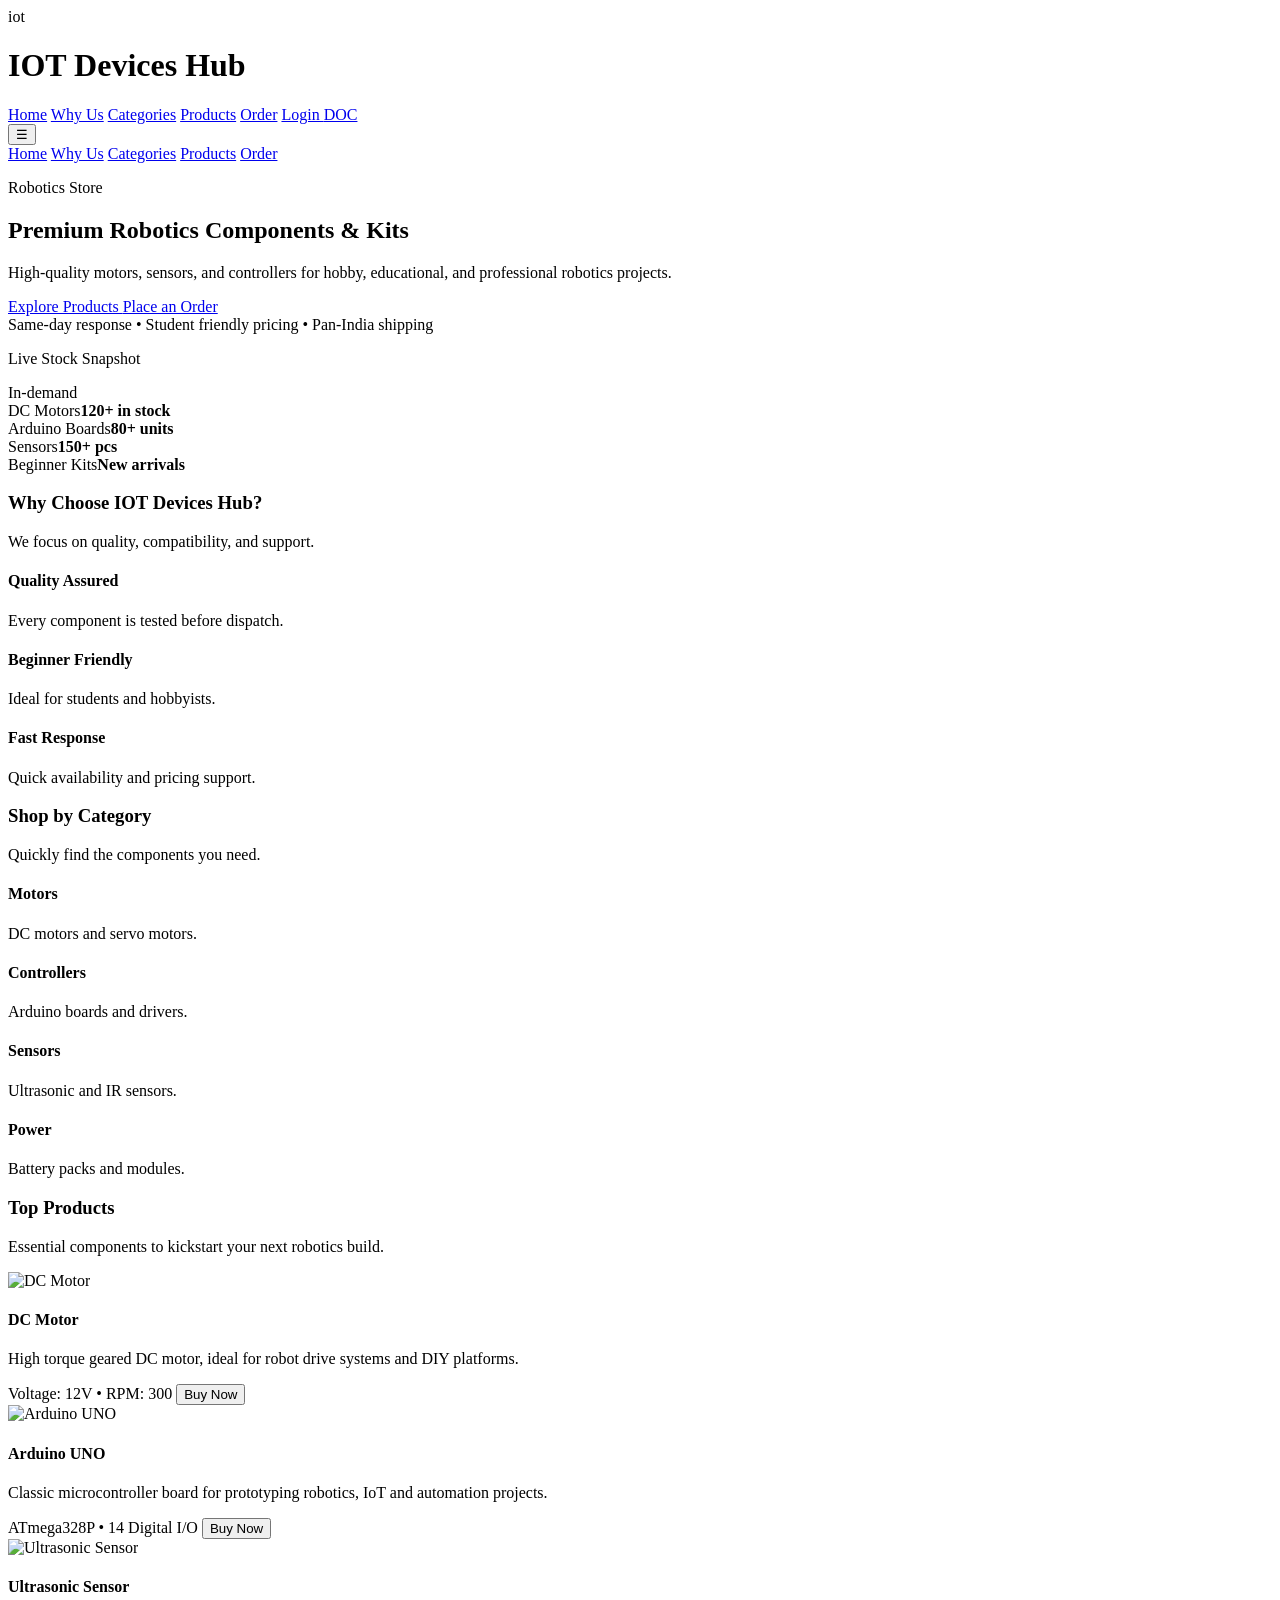
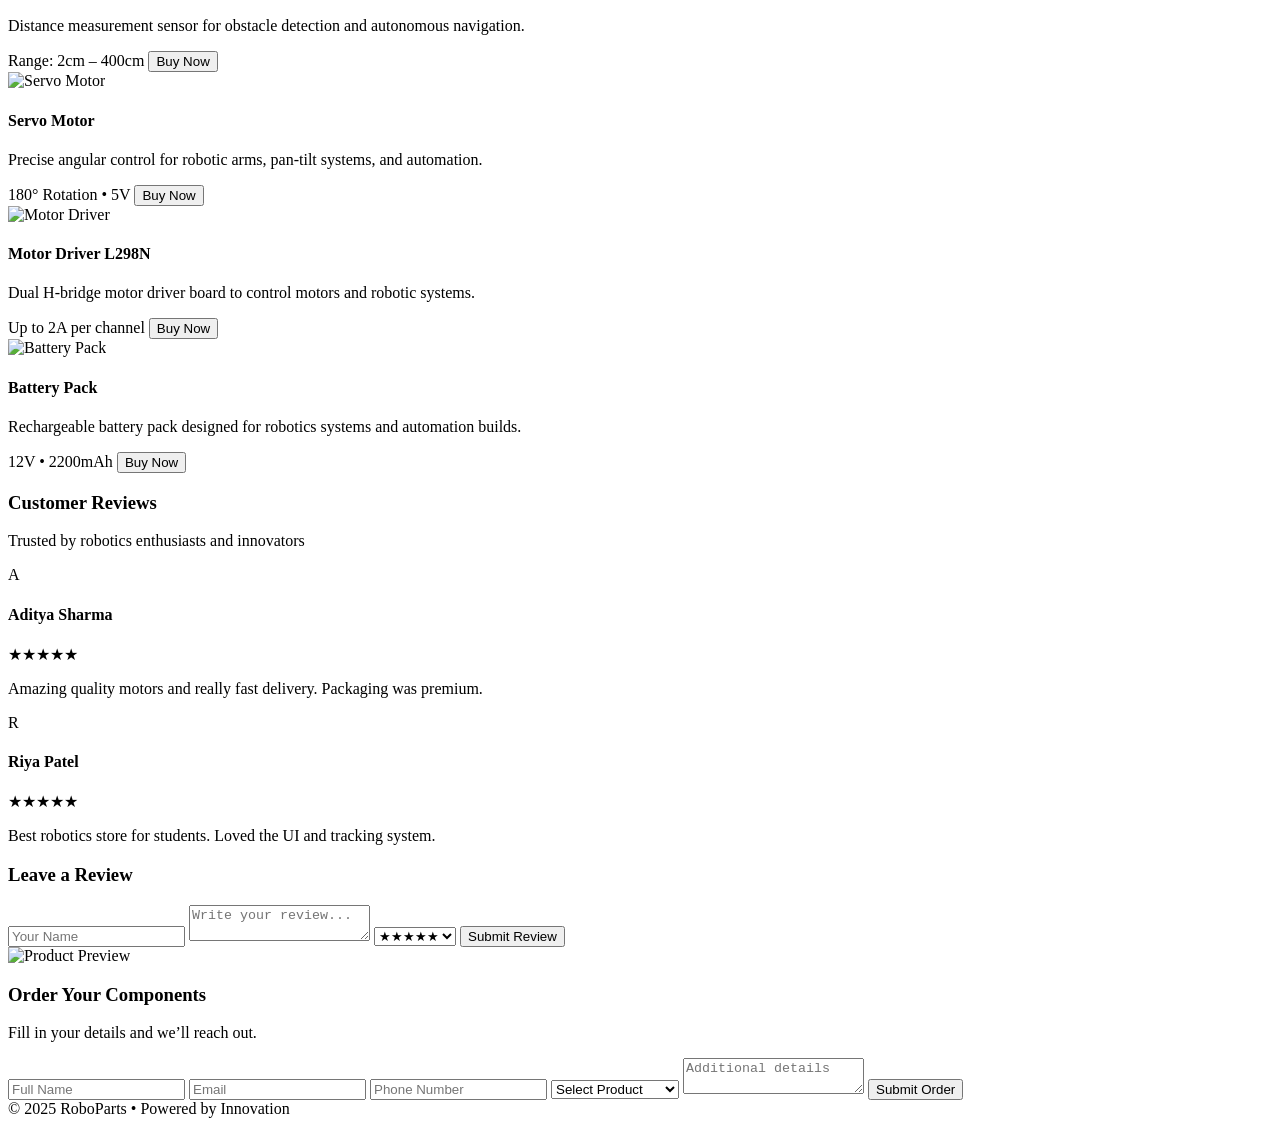
==== index.html @ 9e89e851 ""fixed index file name"" ====
<!DOCTYPE html>
<html lang="en">
<head>
  <meta charset="UTF-8">
  <meta name="viewport" content="width=device-width, initial-scale=1.0">
  <title>IOT Devices Hub</title>
  <link rel="stylesheet" href="style.css">
</head>
<body>

  <div class="bg-grid"></div>

  <div class="orbs">
    <div class="orb orb-1"></div>
    <div class="orb orb-2"></div>
    <div class="orb orb-3"></div>
  </div>

  <!-- Navbar -->
  <header class="navbar">
    <div class="container nav-wrapper">

      <div class="logo-box">
        <div class="logo-icon">iot</div>
        <h1>IOT Devices Hub</h1>
      </div>

      <nav class="desktop-nav">
        <a href="#">Home</a>
        <a href="#why-us">Why Us</a>
        <a href="#categories">Categories</a>
        <a href="#products">Products</a>
        <a href="#contact-form">Order</a>
        <a href="login.html" class="login-nav-btn">
  Login
</a>
<a href="blog.html" class="login-nav-btn">
  DOC
</a>
      </nav>

      <button id="menu-btn" class="menu-btn">☰</button>
    </div>

    <nav id="mobile-menu" class="mobile-nav hidden">
      <a href="#">Home</a>
      <a href="#why-us">Why Us</a>
      <a href="#categories">Categories</a>
      <a href="#products">Products</a>
      <a href="#contact-form">Order</a>
    </nav>
  </header>

  <!-- Hero -->
  <section class="hero">
    <div class="hero-overlay"></div>

    <div class="container hero-wrapper">

      <div class="hero-content">

        <p class="hero-tag hero-stagger">
          Robotics Store
        </p>

        <h2 class="hero-title hero-stagger">
          Premium Robotics
          <span>Components & Kits</span>
        </h2>

        <p class="hero-description hero-stagger">
          High-quality motors, sensors, and controllers for hobby, educational, and professional robotics projects.
        </p>

        <div class="hero-buttons hero-stagger">
          <a href="#products" class="primary-btn btn-glow">
            Explore Products
          </a>

          <a href="#contact-form" class="secondary-btn">
            Place an Order
          </a>
        </div>

        <div class="hero-pill hero-stagger">
          <span class="pulse"></span>
          Same-day response • Student friendly pricing • Pan-India shipping
        </div>
      </div>

      <div class="hero-card card-3d hero-stagger">

        <div class="hero-card-top">
          <p>Live Stock Snapshot</p>
          <span>In-demand</span>
        </div>

        <div class="stock-list">
          <div><span>DC Motors</span><strong>120+ in stock</strong></div>
          <div><span>Arduino Boards</span><strong>80+ units</strong></div>
          <div><span>Sensors</span><strong>150+ pcs</strong></div>
          <div><span>Beginner Kits</span><strong>New arrivals</strong></div>
        </div>

      </div>

    </div>
  </section>

  <!-- Why Us -->
  <section id="why-us" class="section container">

    <div class="section-heading reveal">
      <h3>Why Choose IOT Devices Hub?</h3>
      <p>
        We focus on quality, compatibility, and support.
      </p>
    </div>

    <div class="grid-3">

      <div class="info-card card-3d reveal">
        <h4>Quality Assured</h4>
        <p>
          Every component is tested before dispatch.
        </p>
      </div>

      <div class="info-card card-3d reveal">
        <h4>Beginner Friendly</h4>
        <p>
          Ideal for students and hobbyists.
        </p>
      </div>

      <div class="info-card card-3d reveal">
        <h4>Fast Response</h4>
        <p>
          Quick availability and pricing support.
        </p>
      </div>

    </div>
  </section>

  <!-- Categories -->
  <section id="categories" class="section dark-section">

    <div class="container">

      <div class="section-heading reveal">
        <h3>Shop by Category</h3>
        <p>Quickly find the components you need.</p>
      </div>

      <div class="grid-4">

        <div class="category-card card-3d reveal">
          <h4>Motors</h4>
          <p>DC motors and servo motors.</p>
        </div>

        <div class="category-card card-3d reveal">
          <h4>Controllers</h4>
          <p>Arduino boards and drivers.</p>
        </div>

        <div class="category-card card-3d reveal">
          <h4>Sensors</h4>
          <p>Ultrasonic and IR sensors.</p>
        </div>

        <div class="category-card card-3d reveal">
          <h4>Power</h4>
          <p>Battery packs and modules.</p>
        </div>

      </div>
    </div>
  </section>

  <!-- Products -->
  <section id="products" class="products-section">

  <div class="container">

    <div class="section-heading reveal">

      <h3>
        Top Products
      </h3>

      <p>
        Essential components to kickstart your next robotics build.
      </p>

    </div>

    <div class="products-grid">

      <!-- PRODUCT -->
      <div class="product-card card-3d reveal delay-1">

        <img
          src="resources/dc.png"
          alt="DC Motor"
        >

        <div class="product-content">

          <h4>DC Motor</h4>

          <p>
            High torque geared DC motor,
            ideal for robot drive systems
            and DIY platforms.
          </p>

          <span>
            Voltage: 12V • RPM: 300
          </span>

          <a href="order.html?product=dc-motor">

            <button class="buy-btn btn-glow">
              Buy Now
            </button>

          </a>

        </div>

      </div>

      <!-- PRODUCT -->
      <div class="product-card card-3d reveal delay-2">

        <img
          src="resources/arduino.png"
          alt="Arduino UNO"
        >

        <div class="product-content">

          <h4>Arduino UNO</h4>

          <p>
            Classic microcontroller board
            for prototyping robotics,
            IoT and automation projects.
          </p>

          <span>
            ATmega328P • 14 Digital I/O
          </span>

          <a href="order.html?product=arduino-uno">

            <button class="buy-btn btn-glow">
              Buy Now
            </button>

          </a>

        </div>

      </div>

      <!-- PRODUCT -->
      <div class="product-card card-3d reveal delay-3">

        <img
          src="resources/us.png"
          alt="Ultrasonic Sensor"
        >

        <div class="product-content">

          <h4>Ultrasonic Sensor</h4>

          <p>
            Distance measurement sensor
            for obstacle detection and
            autonomous navigation.
          </p>

          <span>
            Range: 2cm – 400cm
          </span>

          <a href="order.html?product=ultrasonic-sensor">

            <button class="buy-btn btn-glow">
              Buy Now
            </button>

          </a>

        </div>

      </div>

      <!-- PRODUCT -->
      <div class="product-card card-3d reveal delay-1">

        <img
          src="resources/servo.jpg"
          alt="Servo Motor"
        >

        <div class="product-content">

          <h4>Servo Motor</h4>

          <p>
            Precise angular control for
            robotic arms, pan-tilt systems,
            and automation.
          </p>

          <span>
            180° Rotation • 5V
          </span>

          <a href="order.html?product=servo-motor">

            <button class="buy-btn btn-glow">
              Buy Now
            </button>

          </a>

        </div>

      </div>

      <!-- PRODUCT -->
      <div class="product-card card-3d reveal delay-2">

        <img
          src="resources/md.jpg"
          alt="Motor Driver"
        >

        <div class="product-content">

          <h4>Motor Driver L298N</h4>

          <p>
            Dual H-bridge motor driver
            board to control motors and
            robotic systems.
          </p>

          <span>
            Up to 2A per channel
          </span>

          <a href="order.html?product=motor-driver-l298n">

            <button class="buy-btn btn-glow">
              Buy Now
            </button>

          </a>

        </div>

      </div>

      <!-- PRODUCT -->
      <div class="product-card card-3d reveal delay-3">

        <img
          src="resources/bp.png"
          alt="Battery Pack"
        >

        <div class="product-content">

          <h4>Battery Pack</h4>

          <p>
            Rechargeable battery pack
            designed for robotics systems
            and automation builds.
          </p>

          <span>
            12V • 2200mAh
          </span>

          <a href="order.html?product=battery-pack">

            <button class="buy-btn btn-glow">
              Buy Now
            </button>

          </a>

        </div>

      </div>

    </div>

  </div>

</section>

    </div>
  </section>
  <!-- ========================= -->
<!-- REVIEWS SECTION -->
<!-- ========================= -->

<section class="reviews-section">

  <div class="container">

    <div class="section-heading reveal">

      <h3>
        Customer Reviews
      </h3>

      <p>
        Trusted by robotics enthusiasts and innovators
      </p>

    </div>

    <!-- REVIEW GRID -->
    <div class="review-grid" id="reviewGrid">

      <!-- REVIEW -->
      <div class="review-card card-3d">

        <div class="review-top">

          <div class="review-avatar">
            A
          </div>

          <div>

            <h4>Aditya Sharma</h4>

            <div class="stars">
              ★★★★★
            </div>

          </div>

        </div>

        <p>
          Amazing quality motors and really fast delivery.
          Packaging was premium.
        </p>

      </div>

      <!-- REVIEW -->
      <div class="review-card card-3d">

        <div class="review-top">

          <div class="review-avatar">
            R
          </div>

          <div>

            <h4>Riya Patel</h4>

            <div class="stars">
              ★★★★★
            </div>

          </div>

        </div>

        <p>
          Best robotics store for students.
          Loved the UI and tracking system.
        </p>

      </div>

    </div>

    <!-- REVIEW FORM -->
    <div class="review-form-box card-3d">

      <h3>
        Leave a Review
      </h3>

      <form id="reviewForm">

        <input
          type="text"
          id="reviewName"
          placeholder="Your Name"
          required
        >

        <textarea
          id="reviewText"
          placeholder="Write your review..."
          required
        ></textarea>

        <select id="reviewRating">

          <option value="★★★★★">
            ★★★★★
          </option>

          <option value="★★★★☆">
            ★★★★☆
          </option>

          <option value="★★★☆☆">
            ★★★☆☆
          </option>

        </select>

        <button type="submit" class="submit-review-btn">
          Submit Review
        </button>

      </form>

    </div>

  </div>

</section>

  <!-- Contact -->
  <section id="contact-form" class="section dark-section">

    <div class="container form-grid">

      <div class="preview-box">

  <img
    id="productPreview"
    src="resources/default.png"
    alt="Product Preview"
  >

</div>

      <div class="form-box reveal">

        <h3>Order Your Components</h3>

        <p>
          Fill in your details and we’ll reach out.
        </p>

       <form id="orderForm">

  <input
    type="text"
    placeholder="Full Name"
    required
  >

  <input
    type="email"
    placeholder="Email"
    required
  >

  <input
    type="tel"
    placeholder="Phone Number"
    required
  >

  <!-- PRODUCT SELECT -->
  <select id="productSelect" required>

    <option value="">
      Select Product
    </option>

    <option value="dc">
      DC Motor
    </option>

    <option value="arduino">
      Arduino UNO
    </option>

    <option value="ultrasonic">
      Ultrasonic Sensor
    </option>

    <option value="servo">
      Servo Motor
    </option>

    <option value="driver">
      Motor Driver
    </option>

    <option value="battery">
      Battery Pack
    </option>

  </select>

  <textarea
    placeholder="Additional details"
  ></textarea>

  <button
    type="submit"
    class="submit-btn btn-glow"
  >
    Submit Order
  </button>

</form>

      </div>

    </div>
  </section>

  <!-- Footer -->
  <footer class="footer">
    © 2025 RoboParts • Powered by Innovation
  </footer>


<script>

/* ========================= */
/* MOBILE MENU */
/* ========================= */

const menuBtn =
document.getElementById('menu-btn');

const mobileMenu =
document.getElementById('mobile-menu');

if(menuBtn && mobileMenu){

  menuBtn.addEventListener('click', () => {

    mobileMenu.classList.toggle('hidden');

  });

}

/* ========================= */
/* SCROLL REVEAL ANIMATION */
/* ========================= */

const reveals =
document.querySelectorAll('.reveal');

const observer =
new IntersectionObserver((entries) => {

  entries.forEach((entry) => {

    if(entry.isIntersecting){

      entry.target.classList.add('show');

    }

  });

}, {
  threshold:0.15
});

reveals.forEach((el) => {

  observer.observe(el);

});

/* ========================= */
/* PRODUCT IMAGE PREVIEW */
/* ========================= */

const productSelect =
document.getElementById('productSelect');

const productPreview =
document.getElementById('productPreview');

/* PRODUCT IMAGE MAP */

const productImages = {

  dc: "resources/dc.png",

  arduino: "resources/arduino.png",

  ultrasonic: "resources/us.png",

  servo: "resources/servo.jpg",

  driver: "resources/md.jpg",

  battery: "resources/bp.png"

};

/* CHANGE IMAGE ON SELECT */

if(productSelect && productPreview){

  productSelect.addEventListener('change', () => {

    const selectedProduct =
    productSelect.value;

    if(productImages[selectedProduct]){

      productPreview.src =
      productImages[selectedProduct];

    }
    else{

      productPreview.src =
      "resources/default.png";

    }

  });

}

/* ========================= */
/* ORDER FORM */
/* ========================= */



const orderForm =
document.getElementById('orderForm');

orderForm.addEventListener('submit',

async (e) => {

  e.preventDefault();

  const inputs =
  orderForm.querySelectorAll('input');

  const select =
  orderForm.querySelector('select');

  const textarea =
  orderForm.querySelector('textarea');

  const orderData = {

    name:inputs[0].value,

    email:inputs[1].value,

    phone:inputs[2].value,

    product:select.value,

    details:textarea.value

  };

  console.log(orderData);

  try{

    const response =
    await fetch(

      'http://localhost:5000/api/orders',

      {

        method:'POST',

        headers:{
          'Content-Type':'application/json'
        },

        body:JSON.stringify(orderData)

      }

    );

    const data =
    await response.json();

    console.log(data);

    if(data.success){

      alert(
        'Order Submitted Successfully!'
      );

      orderForm.reset();

    }
    else{

      alert(data.message);

    }

  }
  catch(error){

    console.log(error);

    alert('Server Error');

  }

});


</script>
</body>
</html>
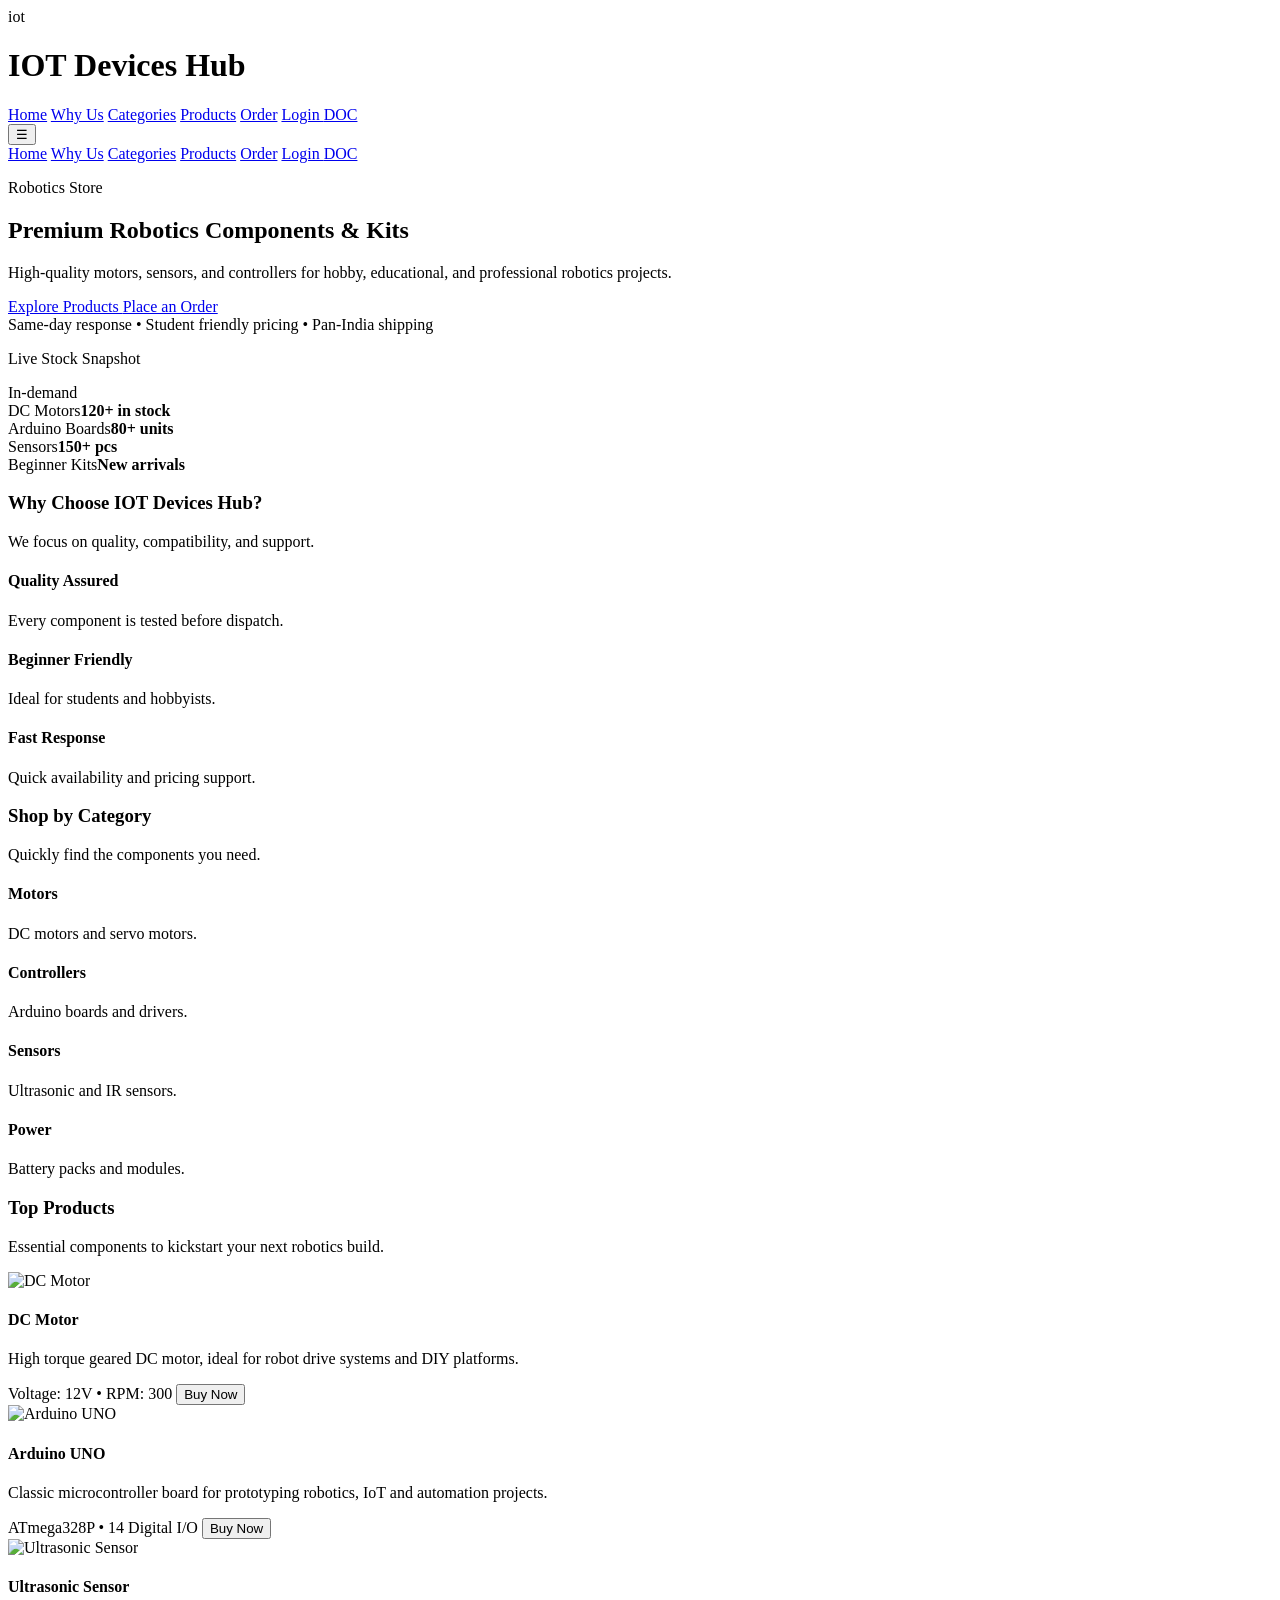
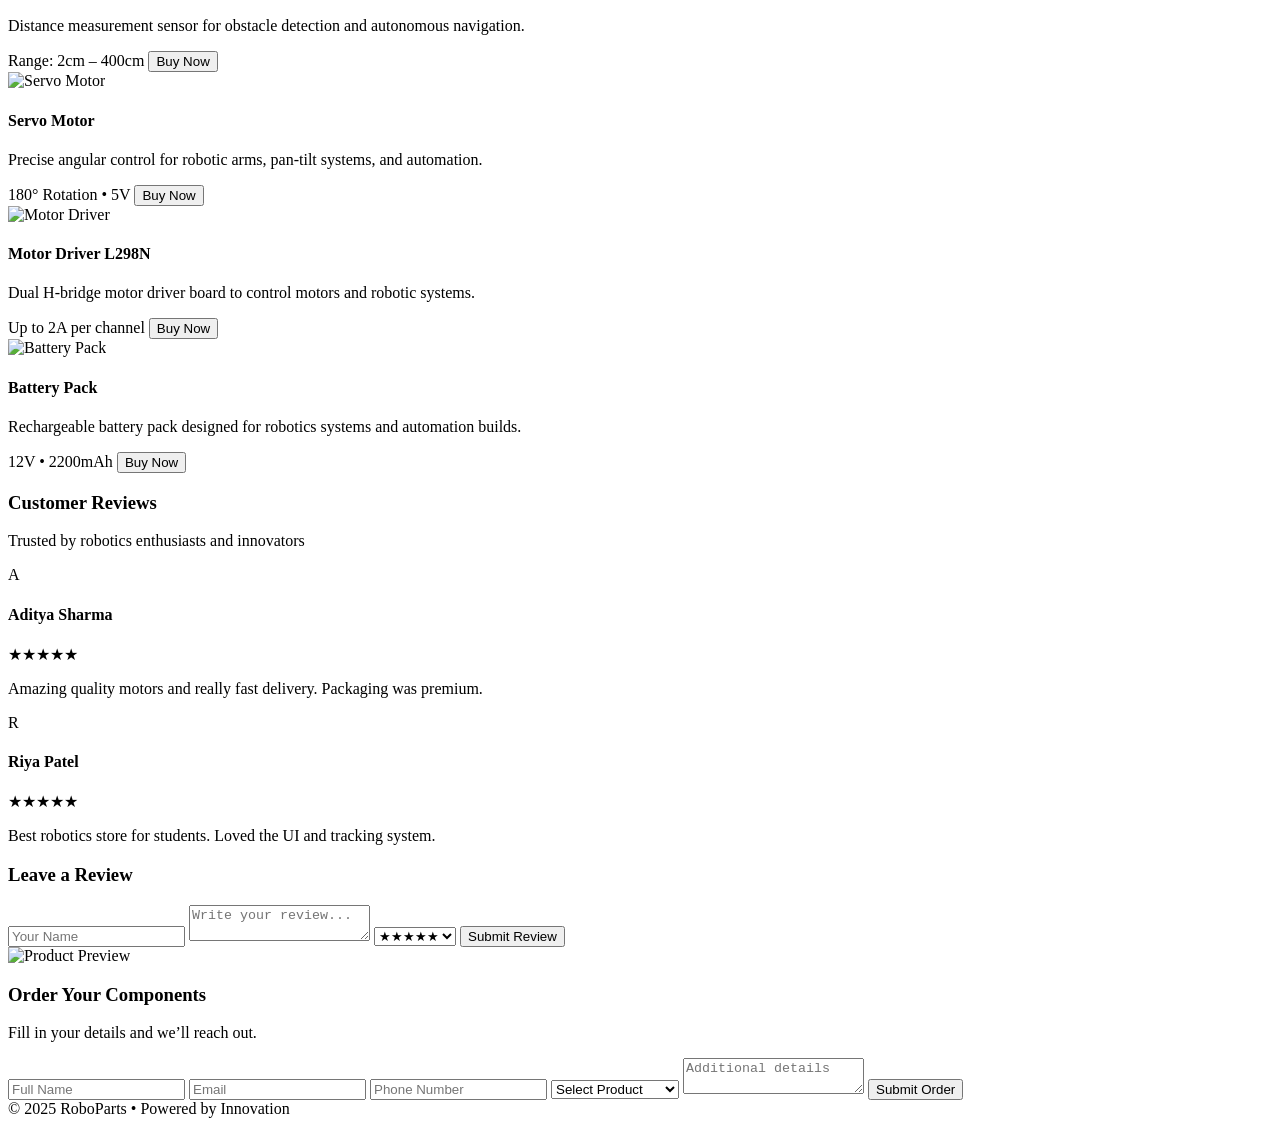
==== commit a0717c42: "mobile menu updated" ====
--- a/index.html
+++ b/index.html
@@ -1,11 +1,13 @@
 <!DOCTYPE html>
 <html lang="en">
+
 <head>
   <meta charset="UTF-8">
   <meta name="viewport" content="width=device-width, initial-scale=1.0">
   <title>IOT Devices Hub</title>
   <link rel="stylesheet" href="style.css">
 </head>
+
 <body>
 
   <div class="bg-grid"></div>
@@ -32,11 +34,11 @@
         <a href="#products">Products</a>
         <a href="#contact-form">Order</a>
         <a href="login.html" class="login-nav-btn">
-  Login
-</a>
-<a href="blog.html" class="login-nav-btn">
-  DOC
-</a>
+          Login
+        </a>
+        <a href="blog.html" class="login-nav-btn">
+          DOC
+        </a>
       </nav>
 
       <button id="menu-btn" class="menu-btn">☰</button>
@@ -48,6 +50,12 @@
       <a href="#categories">Categories</a>
       <a href="#products">Products</a>
       <a href="#contact-form">Order</a>
+      <a href="login.html" class="login-nav-btn">
+        Login
+      </a>
+      <a href="blog.html" class="login-nav-btn">
+        DOC
+      </a>
     </nav>
   </header>
 
@@ -182,364 +190,337 @@
   <!-- Products -->
   <section id="products" class="products-section">
 
-  <div class="container">
-
-    <div class="section-heading reveal">
-
-      <h3>
-        Top Products
-      </h3>
-
-      <p>
-        Essential components to kickstart your next robotics build.
-      </p>
+    <div class="container">
+
+      <div class="section-heading reveal">
+
+        <h3>
+          Top Products
+        </h3>
+
+        <p>
+          Essential components to kickstart your next robotics build.
+        </p>
+
+      </div>
+
+      <div class="products-grid">
+
+        <!-- PRODUCT -->
+        <div class="product-card card-3d reveal delay-1">
+
+          <img src="resources/dc.png" alt="DC Motor">
+
+          <div class="product-content">
+
+            <h4>DC Motor</h4>
+
+            <p>
+              High torque geared DC motor,
+              ideal for robot drive systems
+              and DIY platforms.
+            </p>
+
+            <span>
+              Voltage: 12V • RPM: 300
+            </span>
+
+            <a href="order.html?product=dc-motor">
+
+              <button class="buy-btn btn-glow">
+                Buy Now
+              </button>
+
+            </a>
+
+          </div>
+
+        </div>
+
+        <!-- PRODUCT -->
+        <div class="product-card card-3d reveal delay-2">
+
+          <img src="resources/arduino.png" alt="Arduino UNO">
+
+          <div class="product-content">
+
+            <h4>Arduino UNO</h4>
+
+            <p>
+              Classic microcontroller board
+              for prototyping robotics,
+              IoT and automation projects.
+            </p>
+
+            <span>
+              ATmega328P • 14 Digital I/O
+            </span>
+
+            <a href="order.html?product=arduino-uno">
+
+              <button class="buy-btn btn-glow">
+                Buy Now
+              </button>
+
+            </a>
+
+          </div>
+
+        </div>
+
+        <!-- PRODUCT -->
+        <div class="product-card card-3d reveal delay-3">
+
+          <img src="resources/us.png" alt="Ultrasonic Sensor">
+
+          <div class="product-content">
+
+            <h4>Ultrasonic Sensor</h4>
+
+            <p>
+              Distance measurement sensor
+              for obstacle detection and
+              autonomous navigation.
+            </p>
+
+            <span>
+              Range: 2cm – 400cm
+            </span>
+
+            <a href="order.html?product=ultrasonic-sensor">
+
+              <button class="buy-btn btn-glow">
+                Buy Now
+              </button>
+
+            </a>
+
+          </div>
+
+        </div>
+
+        <!-- PRODUCT -->
+        <div class="product-card card-3d reveal delay-1">
+
+          <img src="resources/servo.jpg" alt="Servo Motor">
+
+          <div class="product-content">
+
+            <h4>Servo Motor</h4>
+
+            <p>
+              Precise angular control for
+              robotic arms, pan-tilt systems,
+              and automation.
+            </p>
+
+            <span>
+              180° Rotation • 5V
+            </span>
+
+            <a href="order.html?product=servo-motor">
+
+              <button class="buy-btn btn-glow">
+                Buy Now
+              </button>
+
+            </a>
+
+          </div>
+
+        </div>
+
+        <!-- PRODUCT -->
+        <div class="product-card card-3d reveal delay-2">
+
+          <img src="resources/md.jpg" alt="Motor Driver">
+
+          <div class="product-content">
+
+            <h4>Motor Driver L298N</h4>
+
+            <p>
+              Dual H-bridge motor driver
+              board to control motors and
+              robotic systems.
+            </p>
+
+            <span>
+              Up to 2A per channel
+            </span>
+
+            <a href="order.html?product=motor-driver-l298n">
+
+              <button class="buy-btn btn-glow">
+                Buy Now
+              </button>
+
+            </a>
+
+          </div>
+
+        </div>
+
+        <!-- PRODUCT -->
+        <div class="product-card card-3d reveal delay-3">
+
+          <img src="resources/bp.png" alt="Battery Pack">
+
+          <div class="product-content">
+
+            <h4>Battery Pack</h4>
+
+            <p>
+              Rechargeable battery pack
+              designed for robotics systems
+              and automation builds.
+            </p>
+
+            <span>
+              12V • 2200mAh
+            </span>
+
+            <a href="order.html?product=battery-pack">
+
+              <button class="buy-btn btn-glow">
+                Buy Now
+              </button>
+
+            </a>
+
+          </div>
+
+        </div>
+
+      </div>
 
     </div>
 
-    <div class="products-grid">
-
-      <!-- PRODUCT -->
-      <div class="product-card card-3d reveal delay-1">
-
-        <img
-          src="resources/dc.png"
-          alt="DC Motor"
-        >
-
-        <div class="product-content">
-
-          <h4>DC Motor</h4>
-
-          <p>
-            High torque geared DC motor,
-            ideal for robot drive systems
-            and DIY platforms.
-          </p>
-
-          <span>
-            Voltage: 12V • RPM: 300
-          </span>
-
-          <a href="order.html?product=dc-motor">
-
-            <button class="buy-btn btn-glow">
-              Buy Now
-            </button>
-
-          </a>
-
-        </div>
-
-      </div>
-
-      <!-- PRODUCT -->
-      <div class="product-card card-3d reveal delay-2">
-
-        <img
-          src="resources/arduino.png"
-          alt="Arduino UNO"
-        >
-
-        <div class="product-content">
-
-          <h4>Arduino UNO</h4>
-
-          <p>
-            Classic microcontroller board
-            for prototyping robotics,
-            IoT and automation projects.
-          </p>
-
-          <span>
-            ATmega328P • 14 Digital I/O
-          </span>
-
-          <a href="order.html?product=arduino-uno">
-
-            <button class="buy-btn btn-glow">
-              Buy Now
-            </button>
-
-          </a>
-
-        </div>
-
-      </div>
-
-      <!-- PRODUCT -->
-      <div class="product-card card-3d reveal delay-3">
-
-        <img
-          src="resources/us.png"
-          alt="Ultrasonic Sensor"
-        >
-
-        <div class="product-content">
-
-          <h4>Ultrasonic Sensor</h4>
-
-          <p>
-            Distance measurement sensor
-            for obstacle detection and
-            autonomous navigation.
-          </p>
-
-          <span>
-            Range: 2cm – 400cm
-          </span>
-
-          <a href="order.html?product=ultrasonic-sensor">
-
-            <button class="buy-btn btn-glow">
-              Buy Now
-            </button>
-
-          </a>
-
-        </div>
-
-      </div>
-
-      <!-- PRODUCT -->
-      <div class="product-card card-3d reveal delay-1">
-
-        <img
-          src="resources/servo.jpg"
-          alt="Servo Motor"
-        >
-
-        <div class="product-content">
-
-          <h4>Servo Motor</h4>
-
-          <p>
-            Precise angular control for
-            robotic arms, pan-tilt systems,
-            and automation.
-          </p>
-
-          <span>
-            180° Rotation • 5V
-          </span>
-
-          <a href="order.html?product=servo-motor">
-
-            <button class="buy-btn btn-glow">
-              Buy Now
-            </button>
-
-          </a>
-
-        </div>
-
-      </div>
-
-      <!-- PRODUCT -->
-      <div class="product-card card-3d reveal delay-2">
-
-        <img
-          src="resources/md.jpg"
-          alt="Motor Driver"
-        >
-
-        <div class="product-content">
-
-          <h4>Motor Driver L298N</h4>
-
-          <p>
-            Dual H-bridge motor driver
-            board to control motors and
-            robotic systems.
-          </p>
-
-          <span>
-            Up to 2A per channel
-          </span>
-
-          <a href="order.html?product=motor-driver-l298n">
-
-            <button class="buy-btn btn-glow">
-              Buy Now
-            </button>
-
-          </a>
-
-        </div>
-
-      </div>
-
-      <!-- PRODUCT -->
-      <div class="product-card card-3d reveal delay-3">
-
-        <img
-          src="resources/bp.png"
-          alt="Battery Pack"
-        >
-
-        <div class="product-content">
-
-          <h4>Battery Pack</h4>
-
-          <p>
-            Rechargeable battery pack
-            designed for robotics systems
-            and automation builds.
-          </p>
-
-          <span>
-            12V • 2200mAh
-          </span>
-
-          <a href="order.html?product=battery-pack">
-
-            <button class="buy-btn btn-glow">
-              Buy Now
-            </button>
-
-          </a>
-
-        </div>
-
-      </div>
-
-    </div>
+  </section>
 
   </div>
-
-</section>
-
-    </div>
   </section>
   <!-- ========================= -->
-<!-- REVIEWS SECTION -->
-<!-- ========================= -->
-
-<section class="reviews-section">
-
-  <div class="container">
-
-    <div class="section-heading reveal">
-
-      <h3>
-        Customer Reviews
-      </h3>
-
-      <p>
-        Trusted by robotics enthusiasts and innovators
-      </p>
+  <!-- REVIEWS SECTION -->
+  <!-- ========================= -->
+
+  <section class="reviews-section">
+
+    <div class="container">
+
+      <div class="section-heading reveal">
+
+        <h3>
+          Customer Reviews
+        </h3>
+
+        <p>
+          Trusted by robotics enthusiasts and innovators
+        </p>
+
+      </div>
+
+      <!-- REVIEW GRID -->
+      <div class="review-grid" id="reviewGrid">
+
+        <!-- REVIEW -->
+        <div class="review-card card-3d">
+
+          <div class="review-top">
+
+            <div class="review-avatar">
+              A
+            </div>
+
+            <div>
+
+              <h4>Aditya Sharma</h4>
+
+              <div class="stars">
+                ★★★★★
+              </div>
+
+            </div>
+
+          </div>
+
+          <p>
+            Amazing quality motors and really fast delivery.
+            Packaging was premium.
+          </p>
+
+        </div>
+
+        <!-- REVIEW -->
+        <div class="review-card card-3d">
+
+          <div class="review-top">
+
+            <div class="review-avatar">
+              R
+            </div>
+
+            <div>
+
+              <h4>Riya Patel</h4>
+
+              <div class="stars">
+                ★★★★★
+              </div>
+
+            </div>
+
+          </div>
+
+          <p>
+            Best robotics store for students.
+            Loved the UI and tracking system.
+          </p>
+
+        </div>
+
+      </div>
+
+      <!-- REVIEW FORM -->
+      <div class="review-form-box card-3d">
+
+        <h3>
+          Leave a Review
+        </h3>
+
+        <form id="reviewForm">
+
+          <input type="text" id="reviewName" placeholder="Your Name" required>
+
+          <textarea id="reviewText" placeholder="Write your review..." required></textarea>
+
+          <select id="reviewRating">
+
+            <option value="★★★★★">
+              ★★★★★
+            </option>
+
+            <option value="★★★★☆">
+              ★★★★☆
+            </option>
+
+            <option value="★★★☆☆">
+              ★★★☆☆
+            </option>
+
+          </select>
+
+          <button type="submit" class="submit-review-btn">
+            Submit Review
+          </button>
+
+        </form>
+
+      </div>
 
     </div>
 
-    <!-- REVIEW GRID -->
-    <div class="review-grid" id="reviewGrid">
-
-      <!-- REVIEW -->
-      <div class="review-card card-3d">
-
-        <div class="review-top">
-
-          <div class="review-avatar">
-            A
-          </div>
-
-          <div>
-
-            <h4>Aditya Sharma</h4>
-
-            <div class="stars">
-              ★★★★★
-            </div>
-
-          </div>
-
-        </div>
-
-        <p>
-          Amazing quality motors and really fast delivery.
-          Packaging was premium.
-        </p>
-
-      </div>
-
-      <!-- REVIEW -->
-      <div class="review-card card-3d">
-
-        <div class="review-top">
-
-          <div class="review-avatar">
-            R
-          </div>
-
-          <div>
-
-            <h4>Riya Patel</h4>
-
-            <div class="stars">
-              ★★★★★
-            </div>
-
-          </div>
-
-        </div>
-
-        <p>
-          Best robotics store for students.
-          Loved the UI and tracking system.
-        </p>
-
-      </div>
-
-    </div>
-
-    <!-- REVIEW FORM -->
-    <div class="review-form-box card-3d">
-
-      <h3>
-        Leave a Review
-      </h3>
-
-      <form id="reviewForm">
-
-        <input
-          type="text"
-          id="reviewName"
-          placeholder="Your Name"
-          required
-        >
-
-        <textarea
-          id="reviewText"
-          placeholder="Write your review..."
-          required
-        ></textarea>
-
-        <select id="reviewRating">
-
-          <option value="★★★★★">
-            ★★★★★
-          </option>
-
-          <option value="★★★★☆">
-            ★★★★☆
-          </option>
-
-          <option value="★★★☆☆">
-            ★★★☆☆
-          </option>
-
-        </select>
-
-        <button type="submit" class="submit-review-btn">
-          Submit Review
-        </button>
-
-      </form>
-
-    </div>
-
-  </div>
-
-</section>
+  </section>
 
   <!-- Contact -->
   <section id="contact-form" class="section dark-section">
@@ -548,13 +529,9 @@
 
       <div class="preview-box">
 
-  <img
-    id="productPreview"
-    src="resources/default.png"
-    alt="Product Preview"
-  >
-
-</div>
+        <img id="productPreview" src="resources/default.png" alt="Product Preview">
+
+      </div>
 
       <div class="form-box reveal">
 
@@ -564,71 +541,54 @@
           Fill in your details and we’ll reach out.
         </p>
 
-       <form id="orderForm">
-
-  <input
-    type="text"
-    placeholder="Full Name"
-    required
-  >
-
-  <input
-    type="email"
-    placeholder="Email"
-    required
-  >
-
-  <input
-    type="tel"
-    placeholder="Phone Number"
-    required
-  >
-
-  <!-- PRODUCT SELECT -->
-  <select id="productSelect" required>
-
-    <option value="">
-      Select Product
-    </option>
-
-    <option value="dc">
-      DC Motor
-    </option>
-
-    <option value="arduino">
-      Arduino UNO
-    </option>
-
-    <option value="ultrasonic">
-      Ultrasonic Sensor
-    </option>
-
-    <option value="servo">
-      Servo Motor
-    </option>
-
-    <option value="driver">
-      Motor Driver
-    </option>
-
-    <option value="battery">
-      Battery Pack
-    </option>
-
-  </select>
-
-  <textarea
-    placeholder="Additional details"
-  ></textarea>
-
-  <button
-    type="submit"
-    class="submit-btn btn-glow"
-  >
-    Submit Order
-  </button>
-
-</form>
+        <form id="orderForm">
+
+          <input type="text" placeholder="Full Name" required>
+
+          <input type="email" placeholder="Email" required>
+
+          <input type="tel" placeholder="Phone Number" required>
+
+          <!-- PRODUCT SELECT -->
+          <select id="productSelect" required>
+
+            <option value="">
+              Select Product
+            </option>
+
+            <option value="dc">
+              DC Motor
+            </option>
+
+            <option value="arduino">
+              Arduino UNO
+            </option>
+
+            <option value="ultrasonic">
+              Ultrasonic Sensor
+            </option>
+
+            <option value="servo">
+              Servo Motor
+            </option>
+
+            <option value="driver">
+              Motor Driver
+            </option>
+
+            <option value="battery">
+              Battery Pack
+            </option>
+
+          </select>
+
+          <textarea placeholder="Additional details"></textarea>
+
+          <button type="submit" class="submit-btn btn-glow">
+            Submit Order
+          </button>
+
+        </form>
 
       </div>
 
@@ -641,208 +601,206 @@
   </footer>
 
 
-<script>
-
-/* ========================= */
-/* MOBILE MENU */
-/* ========================= */
-
-const menuBtn =
-document.getElementById('menu-btn');
-
-const mobileMenu =
-document.getElementById('mobile-menu');
-
-if(menuBtn && mobileMenu){
-
-  menuBtn.addEventListener('click', () => {
-
-    mobileMenu.classList.toggle('hidden');
-
-  });
-
-}
-
-/* ========================= */
-/* SCROLL REVEAL ANIMATION */
-/* ========================= */
-
-const reveals =
-document.querySelectorAll('.reveal');
-
-const observer =
-new IntersectionObserver((entries) => {
-
-  entries.forEach((entry) => {
-
-    if(entry.isIntersecting){
-
-      entry.target.classList.add('show');
+  <script>
+
+    /* ========================= */
+    /* MOBILE MENU */
+    /* ========================= */
+
+    const menuBtn =
+      document.getElementById('menu-btn');
+
+    const mobileMenu =
+      document.getElementById('mobile-menu');
+
+    if (menuBtn && mobileMenu) {
+
+      menuBtn.addEventListener('click', () => {
+
+        mobileMenu.classList.toggle('hidden');
+
+      });
 
     }
 
-  });
-
-}, {
-  threshold:0.15
-});
-
-reveals.forEach((el) => {
-
-  observer.observe(el);
-
-});
-
-/* ========================= */
-/* PRODUCT IMAGE PREVIEW */
-/* ========================= */
-
-const productSelect =
-document.getElementById('productSelect');
-
-const productPreview =
-document.getElementById('productPreview');
-
-/* PRODUCT IMAGE MAP */
-
-const productImages = {
-
-  dc: "resources/dc.png",
-
-  arduino: "resources/arduino.png",
-
-  ultrasonic: "resources/us.png",
-
-  servo: "resources/servo.jpg",
-
-  driver: "resources/md.jpg",
-
-  battery: "resources/bp.png"
-
-};
-
-/* CHANGE IMAGE ON SELECT */
-
-if(productSelect && productPreview){
-
-  productSelect.addEventListener('change', () => {
-
-    const selectedProduct =
-    productSelect.value;
-
-    if(productImages[selectedProduct]){
-
-      productPreview.src =
-      productImages[selectedProduct];
+    /* ========================= */
+    /* SCROLL REVEAL ANIMATION */
+    /* ========================= */
+
+    const reveals =
+      document.querySelectorAll('.reveal');
+
+    const observer =
+      new IntersectionObserver((entries) => {
+
+        entries.forEach((entry) => {
+
+          if (entry.isIntersecting) {
+
+            entry.target.classList.add('show');
+
+          }
+
+        });
+
+      }, {
+        threshold: 0.15
+      });
+
+    reveals.forEach((el) => {
+
+      observer.observe(el);
+
+    });
+
+    /* ========================= */
+    /* PRODUCT IMAGE PREVIEW */
+    /* ========================= */
+
+    const productSelect =
+      document.getElementById('productSelect');
+
+    const productPreview =
+      document.getElementById('productPreview');
+
+    /* PRODUCT IMAGE MAP */
+
+    const productImages = {
+
+      dc: "resources/dc.png",
+
+      arduino: "resources/arduino.png",
+
+      ultrasonic: "resources/us.png",
+
+      servo: "resources/servo.jpg",
+
+      driver: "resources/md.jpg",
+
+      battery: "resources/bp.png"
+
+    };
+
+    /* CHANGE IMAGE ON SELECT */
+
+    if (productSelect && productPreview) {
+
+      productSelect.addEventListener('change', () => {
+
+        const selectedProduct =
+          productSelect.value;
+
+        if (productImages[selectedProduct]) {
+
+          productPreview.src =
+            productImages[selectedProduct];
+
+        }
+        else {
+
+          productPreview.src =
+            "resources/default.png";
+
+        }
+
+      });
 
     }
-    else{
-
-      productPreview.src =
-      "resources/default.png";
-
-    }
-
-  });
-
-}
-
-/* ========================= */
-/* ORDER FORM */
-/* ========================= */
-
-
-
-const orderForm =
-document.getElementById('orderForm');
-
-orderForm.addEventListener('submit',
-
-async (e) => {
-
-  e.preventDefault();
-
-  const inputs =
-  orderForm.querySelectorAll('input');
-
-  const select =
-  orderForm.querySelector('select');
-
-  const textarea =
-  orderForm.querySelector('textarea');
-
-  const orderData = {
-
-    name:inputs[0].value,
-
-    email:inputs[1].value,
-
-    phone:inputs[2].value,
-
-    product:select.value,
-
-    details:textarea.value
-
-  };
-
-  console.log(orderData);
-
-  try{
-
-    const response =
-    await fetch(
-
-      'http://localhost:5000/api/orders',
-
-      {
-
-        method:'POST',
-
-        headers:{
-          'Content-Type':'application/json'
-        },
-
-        body:JSON.stringify(orderData)
-
-      }
-
-    );
-
-    const data =
-    await response.json();
-
-    console.log(data);
-
-    if(data.success){
-
-      alert(
-        'Order Submitted Successfully!'
-      );
-
-      orderForm.reset();
-
-    }
-    else{
-
-      alert(data.message);
-
-    }
-
-  }
-  catch(error){
-
-    console.log(error);
-
-    alert('Server Error');
-
-  }
-
-});
-
-
-</script>
+
+    /* ========================= */
+    /* ORDER FORM */
+    /* ========================= */
+
+
+
+    const orderForm =
+      document.getElementById('orderForm');
+
+    orderForm.addEventListener('submit',
+
+      async (e) => {
+
+        e.preventDefault();
+
+        const inputs =
+          orderForm.querySelectorAll('input');
+
+        const select =
+          orderForm.querySelector('select');
+
+        const textarea =
+          orderForm.querySelector('textarea');
+
+        const orderData = {
+
+          name: inputs[0].value,
+
+          email: inputs[1].value,
+
+          phone: inputs[2].value,
+
+          product: select.value,
+
+          details: textarea.value
+
+        };
+
+        console.log(orderData);
+
+        try {
+
+          const response =
+            await fetch(
+
+              'http://localhost:5000/api/orders',
+
+              {
+
+                method: 'POST',
+
+                headers: {
+                  'Content-Type': 'application/json'
+                },
+
+                body: JSON.stringify(orderData)
+
+              }
+
+            );
+
+          const data =
+            await response.json();
+
+          console.log(data);
+
+          if (data.success) {
+
+            alert(
+              'Order Submitted Successfully!'
+            );
+
+            orderForm.reset();
+
+          }
+          else {
+
+            alert(data.message);
+
+          }
+
+        }
+        catch (error) {
+
+          console.log(error);
+
+          alert('Server Error');
+
+        }
+
+      });
+
+
+  </script>
 </body>
-</html>
-
-
-
+
+</html>
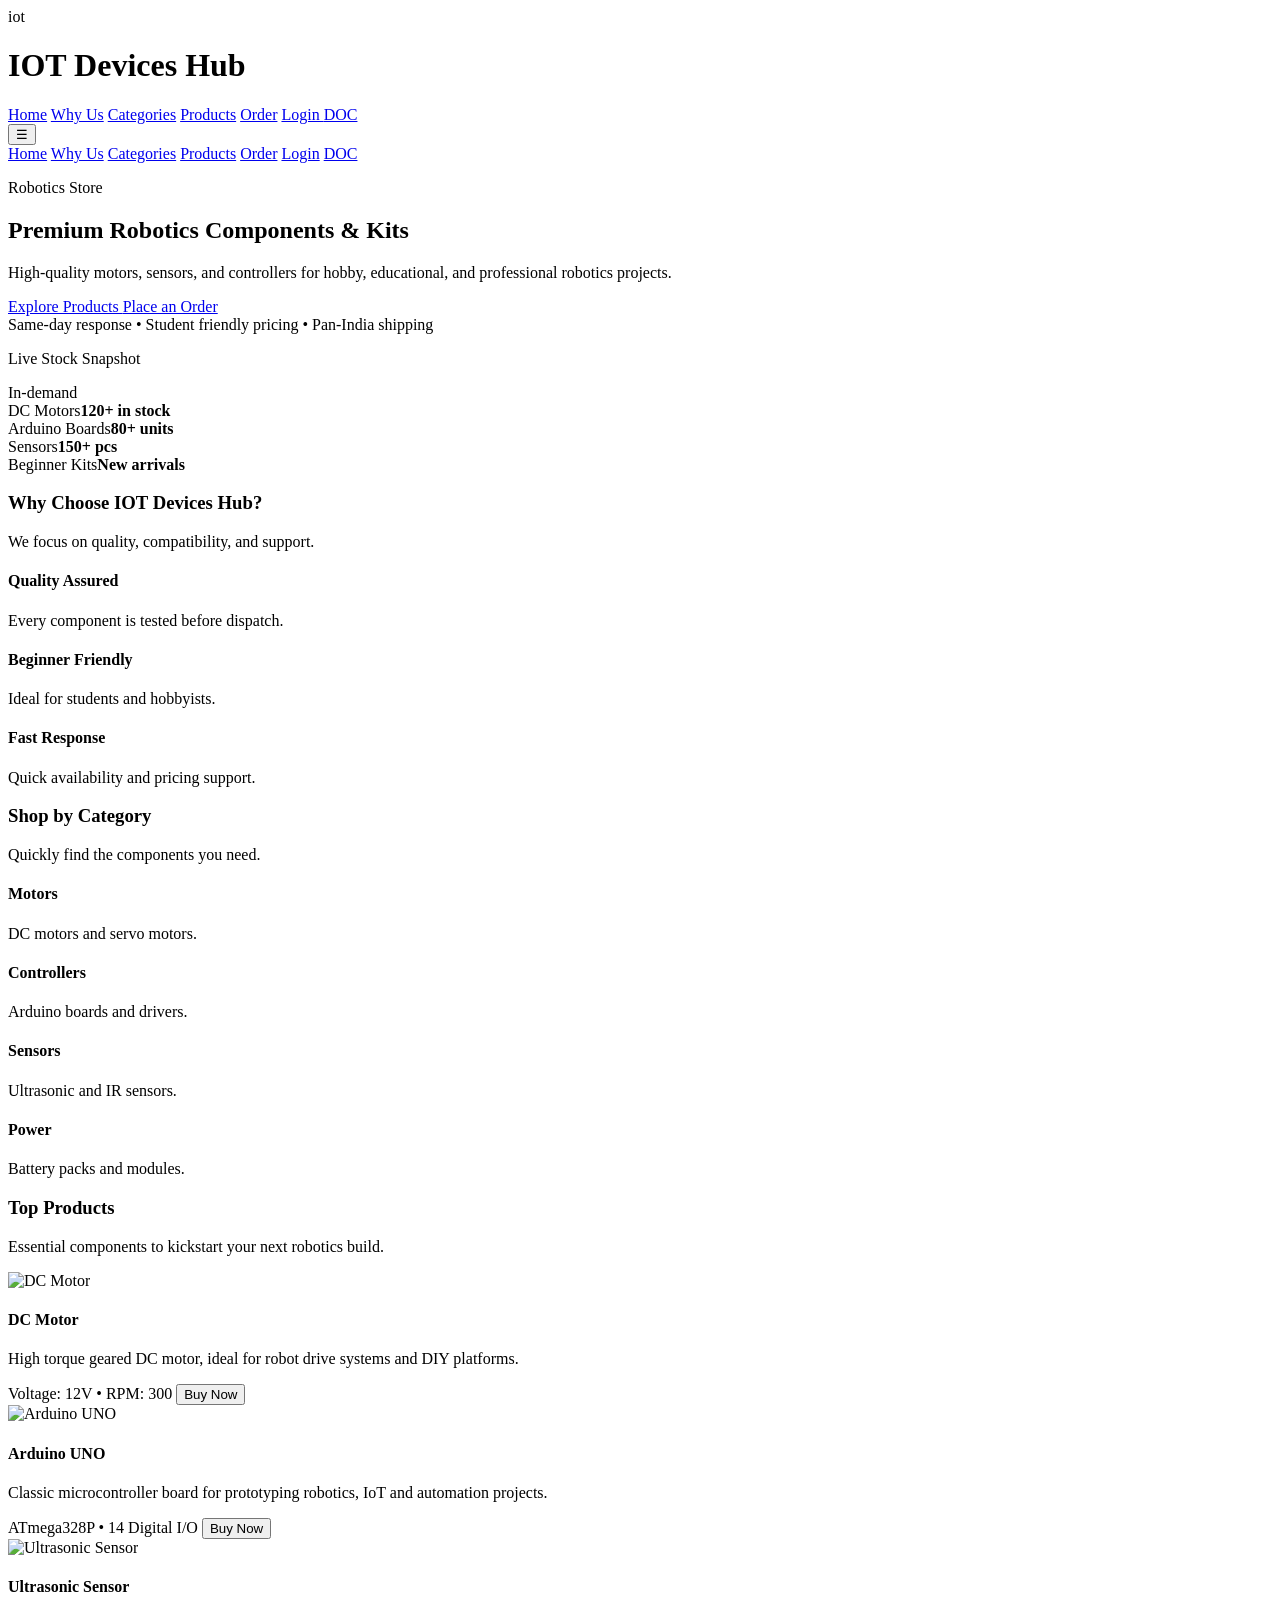
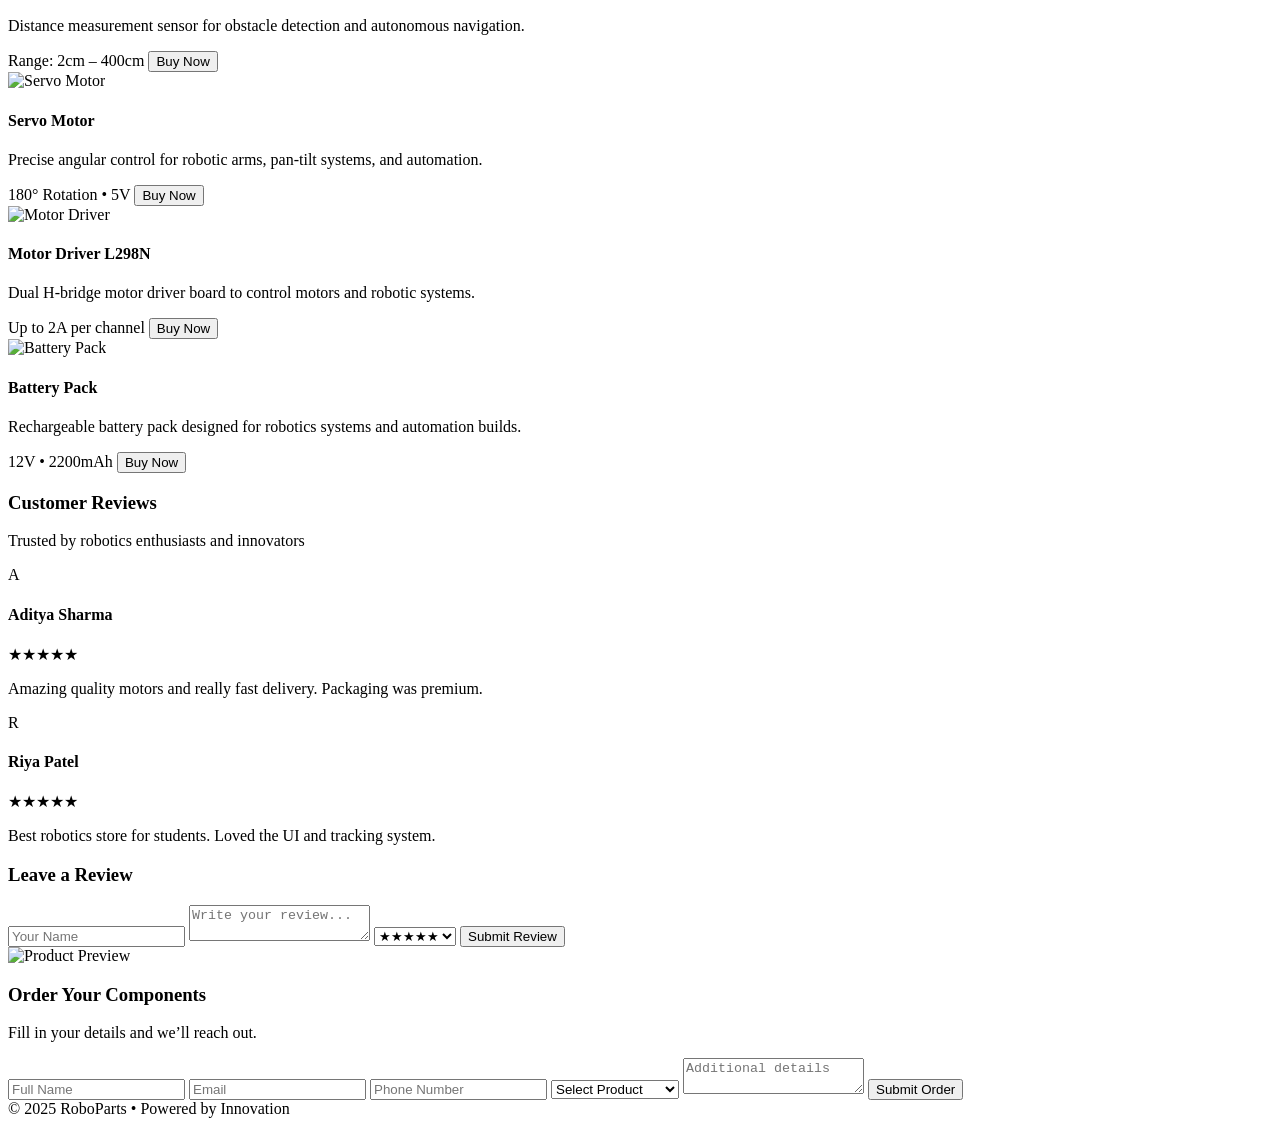
==== commit d34880a7: "mobile view changed" ====
--- a/index.html
+++ b/index.html
@@ -50,12 +50,8 @@
       <a href="#categories">Categories</a>
       <a href="#products">Products</a>
       <a href="#contact-form">Order</a>
-      <a href="login.html" class="login-nav-btn">
-        Login
-      </a>
-      <a href="blog.html" class="login-nav-btn">
-        DOC
-      </a>
+      <a href="login.html" class="login-nav-btn">Login</a>
+      <a href="blog.html" class="login-nav-btn">DOC</a>
     </nav>
   </header>
 
@@ -752,7 +748,7 @@
           const response =
             await fetch(
 
-              'http://localhost:5000/api/orders',
+              "https://fullstack-iot-1.onrender.com",
 
               {
 
